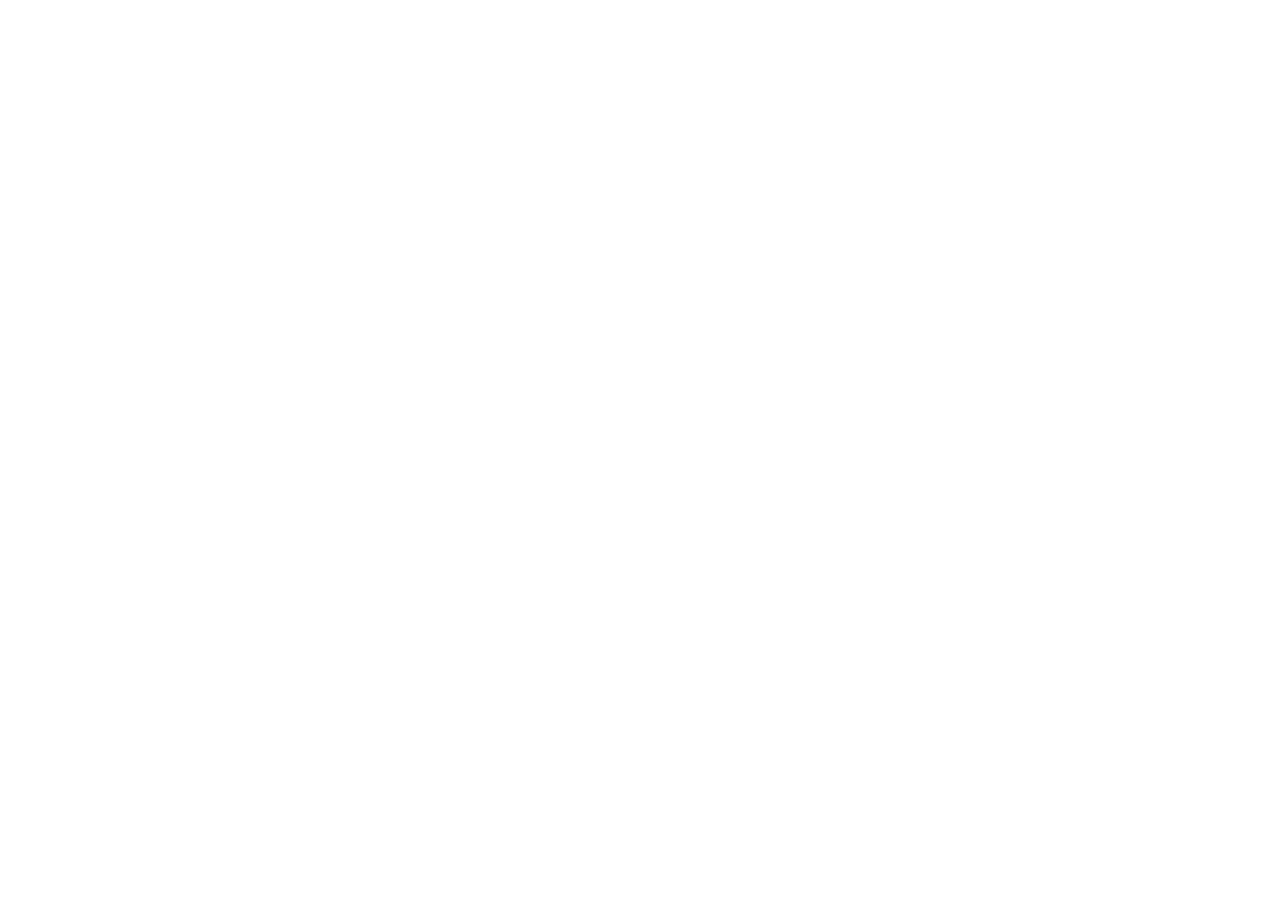
==== logar.html @ 3b9bb082 "2511" ====
<!DOCTYPE html>
<html lang="pt-br">
  <head>
    <meta charset="UTF-8" />
    <meta name="viewport" content="width=device-width, initial-scale=1.0" />
    <title>Faça seu login</title>
  </head>
  <body></body>
</html>
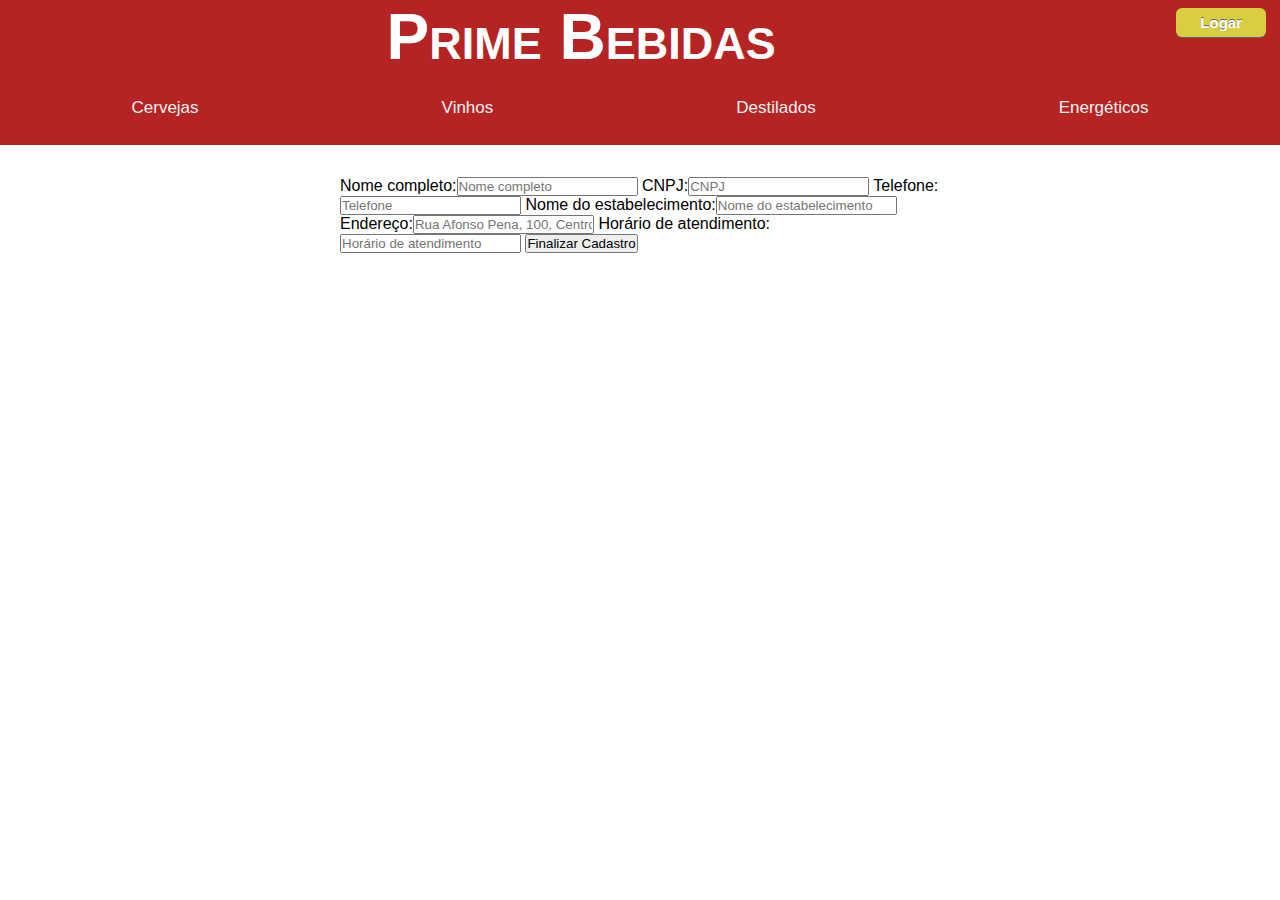
==== commit e14d5c56: "25-11" ====
--- a/logar.html
+++ b/logar.html
@@ -1,9 +1,56 @@
 <!DOCTYPE html>
 <html lang="pt-br">
-  <head>
-    <meta charset="UTF-8" />
-    <meta name="viewport" content="width=device-width, initial-scale=1.0" />
-    <title>Faça seu login</title>
-  </head>
-  <body></body>
-</html>
+
+<head>
+  <meta charset="UTF-8" />
+  <meta name="viewport" content="width=device-width, initial-scale=1.0" />
+  <title>Prime Bebidas</title>
+  <link rel="stylesheet" href="style.css" />
+</head>
+
+<body link="white" vlink="white">
+  <header>
+    <div class="container">
+      <div class="title">
+        <h1 class="title">
+          <a href="index.html">Prime Bebidas</a>
+        </h1>
+      </div>
+      <div class="button__container">
+        <a href="logar.html" rel="noopener noreffer" target="_self">Logar</a>
+      </div>
+    </div>
+
+    <nav class="navbar">
+      <ul>
+        <a href="cervejas_pag.html">Cervejas</a>
+        <a href="vinhos_pag.html">Vinhos</a>
+        <a href="destilados_pag.html">Destilados</a>
+        <a href="energetico_pag.html">Energéticos</a>
+      </ul>
+    </nav>
+  </header>
+
+  <main>
+    <div class="container2">
+      <form action="#" class="form-cadastro" method="post" tabindex="1">
+        <label for=""><span>Nome completo:</span><input type="text" class="form-cadastro-input" name="nome"
+            placeholder="Nome completo" required /></label>
+        <label for=""><span>CNPJ:</span><input type="email" class="form-cadastro-input" name="email" placeholder="CNPJ"
+            required /></label>
+        <label for=""><span>Telefone:</span><input type="tel" class="form-cadastro-input" name="tel"
+            placeholder="Telefone" /></label>
+        <label for=""><span>Nome do estabelecimento:</span><input type="tel" class="form-cadastro-input" name="tel"
+            placeholder="Nome do estabelecimento" /></label>
+        <label for=""><span>Endereço:</span><input type="tel" class="form-cadastro-input" name="tel"
+            placeholder="Rua Afonso Pena, 100, Centro." /></label>
+        <label for=""><span>Horário de atendimento:</span><input type="tel" class="form-cadastro-input" name="tel"
+            placeholder="Horário de atendimento" /></label>
+        <button type="submit" class="form-cadastro-button">Finalizar Cadastro</button>
+      </form>
+    </div>
+  </main>
+
+</body>
+
+</html>--- a/style.css
+++ b/style.css
@@ -0,0 +1,185 @@
+@import url('https://fonts.googleapis.com/css2?family= Poppins: wght @400;700 & display=swap');
+
+* {
+    margin: 0;
+    padding: 0;
+}
+
+:root {
+    --fonte-principal: Impact, Haettenschweiler, 'Arial Narrow Bold', sans-serif;
+    /*   --cor-principal: ;*/
+
+}
+
+/* HEADER */
+
+.container {
+    display: flex;
+    background-color: #B62323;
+}
+
+.title {
+    font-family: var(--fonte-principal);
+    font-size: 2em;
+    font-variant: small-caps;
+    color: white;
+    background-color: #B62323;
+    text-align: center;
+    flex: 1 0 50%;
+
+}
+
+.title a:active {
+    color: #D9CE3F;
+}
+
+.button__container {
+    margin: 14px;
+}
+
+.button__container a {
+    background-color: #D9CE3F;
+    box-shadow: 0px 1px 0px 0px #5b6178;
+    border-radius: 6px;
+    cursor: pointer;
+    color: #ffffff;
+    font-family: Arial;
+    font-size: 15px;
+    font-weight: bold;
+    padding: 6px 24px;
+    text-decoration: none;
+    text-shadow: 0px -1px 0px #5b6178;
+}
+
+.button__container a:hover {
+    background-color: #D9CE3F;
+}
+
+.button__container a:active {
+    position: relative;
+    top: 1px;
+}
+
+body {
+    display: flex;
+    flex-direction: column;
+}
+
+main {
+    max-width: 1200px;
+    margin: 0 auto;
+    margin-top: 2em;
+}
+
+.subtitulo {
+    margin-bottom: 2em;
+
+}
+
+a:link {
+    text-decoration: none;
+}
+
+ul {
+
+    font-family: Verdana, Geneva, Tahoma, sans-serif;
+    font-size: 20px;
+    padding-bottom: 30px;
+    display: flex;
+    justify-content: space-around;
+    padding: 10px;
+    background-color: #B62323;
+    color: white;
+}
+
+ul a {
+    float: left;
+    display: block;
+    color: #f2f2f2;
+    text-align: center;
+    padding: 14px 16px;
+    text-decoration: none;
+    font-size: 17px;
+    border-bottom: 3px solid transparent;
+}
+
+ul a:hover {
+    color: #D9CE3F;
+    border-bottom: 1px solid #D9CE3F;
+}
+
+ul a:active {
+    border-bottom: 3px solid black;
+}
+
+/* PRODUCT CATALOG */
+
+.cards {
+    display: flex;
+    align-items: center;
+    flex-wrap: wrap;
+}
+
+.card-item {
+    display: flex;
+    flex-direction: column;
+    justify-content: space-between;
+    min-height: 300px;
+    width: 200px;
+    border-radius: 5px;
+    margin: 1em;
+    padding: 10px;
+    border: 1px solid rgba(0, 0, 0, 0.1);
+}
+
+.card-item:hover {
+    box-shadow: 0px 10px 15px 5px rgba(0, 0, 0, 0.1);
+
+}
+
+.card-item img {
+
+    border-radius: 15px;
+    width: 100%;
+    max-height: 180px;
+}
+
+
+.cards button:hover {
+    background-color: #D9CE3F;
+}
+
+.card-content {
+    text-align: center;
+    padding-bottom: 5px
+}
+
+.card-content button {
+    border: none;
+    padding: 8px;
+    background-color: #B62323;
+    color: white;
+    text-align: center;
+    cursor: pointer;
+    font-size: 18px;
+    border-radius: 10px;
+    width: 100%;
+
+
+}
+
+.card-content h3 {
+    font-family: Verdana, Geneva, Tahoma, sans-serif;
+}
+
+/* PAGINA LOGIN */
+
+.container2 {
+    width: 50%;
+    margin: 0 auto;
+}
+
+.form-cadastro {
+    width: 100%;
+    font-family: "Arial", Times, serif;
+}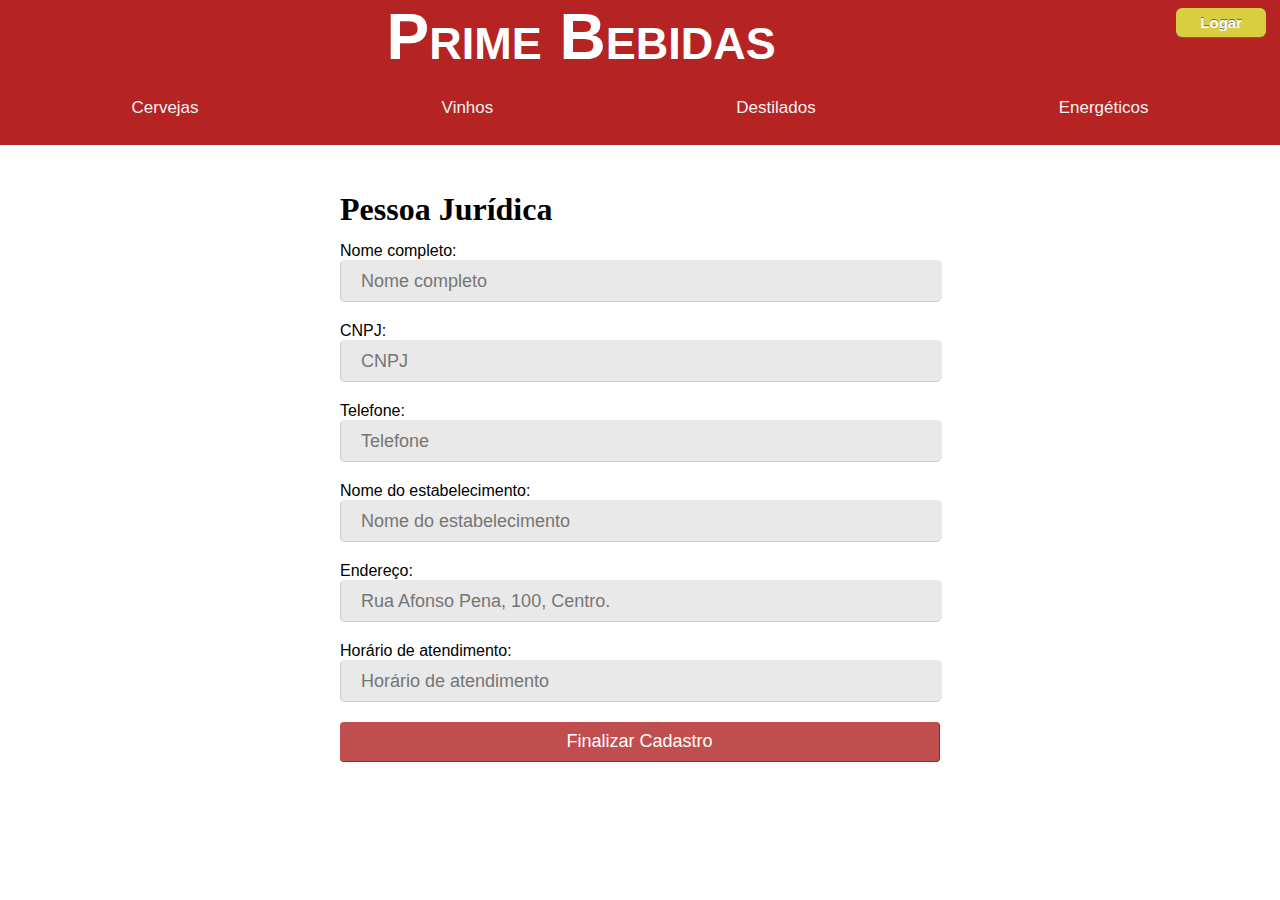
==== commit 9c7930eb: "26/11" ====
--- a/logar.html
+++ b/logar.html
@@ -1,56 +1,94 @@
 <!DOCTYPE html>
 <html lang="pt-br">
+  <head>
+    <meta charset="UTF-8" />
+    <meta name="viewport" content="width=device-width, initial-scale=1.0" />
+    <title>Prime Bebidas</title>
+    <link rel="stylesheet" href="style.css" />
+  </head>
 
-<head>
-  <meta charset="UTF-8" />
-  <meta name="viewport" content="width=device-width, initial-scale=1.0" />
-  <title>Prime Bebidas</title>
-  <link rel="stylesheet" href="style.css" />
-</head>
+  <body link="white" vlink="white">
+    <header>
+      <div class="container">
+        <div class="title">
+          <h1 class="title">
+            <a href="index.html">Prime Bebidas</a>
+          </h1>
+        </div>
+        <div class="button__container">
+          <a href="logar.html" rel="noopener noreffer" target="_self">Logar</a>
+        </div>
+      </div>
 
-<body link="white" vlink="white">
-  <header>
-    <div class="container">
-      <div class="title">
-        <h1 class="title">
-          <a href="index.html">Prime Bebidas</a>
-        </h1>
+      <nav class="navbar">
+        <ul>
+          <a href="cervejas_pag.html">Cervejas</a>
+          <a href="vinhos_pag.html">Vinhos</a>
+          <a href="destilados_pag.html">Destilados</a>
+          <a href="energetico_pag.html">Energéticos</a>
+        </ul>
+      </nav>
+    </header>
+
+    <main>
+      <div class="container2">
+        <h1>Pessoa Jurídica</h1>
+        <form action="#" class="form-cadastro" method="post" tabindex="1">
+          <label for=""
+            ><span>Nome completo:</span
+            ><input
+              type="text"
+              class="form-cadastro-input"
+              name="nome"
+              placeholder="Nome completo"
+              required
+          /></label>
+          <label for=""
+            ><span>CNPJ:</span
+            ><input
+              type="email"
+              class="form-cadastro-input"
+              name="email"
+              placeholder="CNPJ"
+              required
+          /></label>
+          <label for=""
+            ><span>Telefone:</span
+            ><input
+              type="tel"
+              class="form-cadastro-input"
+              name="tel"
+              placeholder="Telefone"
+          /></label>
+          <label for=""
+            ><span>Nome do estabelecimento:</span
+            ><input
+              type="tel"
+              class="form-cadastro-input"
+              name="tel"
+              placeholder="Nome do estabelecimento"
+          /></label>
+          <label for=""
+            ><span>Endereço:</span
+            ><input
+              type="tel"
+              class="form-cadastro-input"
+              name="tel"
+              placeholder="Rua Afonso Pena, 100, Centro."
+          /></label>
+          <label for=""
+            ><span>Horário de atendimento:</span
+            ><input
+              type="tel"
+              class="form-cadastro-input"
+              name="tel"
+              placeholder="Horário de atendimento"
+          /></label>
+          <button type="submit" class="form-cadastro-button">
+            Finalizar Cadastro
+          </button>
+        </form>
       </div>
-      <div class="button__container">
-        <a href="logar.html" rel="noopener noreffer" target="_self">Logar</a>
-      </div>
-    </div>
-
-    <nav class="navbar">
-      <ul>
-        <a href="cervejas_pag.html">Cervejas</a>
-        <a href="vinhos_pag.html">Vinhos</a>
-        <a href="destilados_pag.html">Destilados</a>
-        <a href="energetico_pag.html">Energéticos</a>
-      </ul>
-    </nav>
-  </header>
-
-  <main>
-    <div class="container2">
-      <form action="#" class="form-cadastro" method="post" tabindex="1">
-        <label for=""><span>Nome completo:</span><input type="text" class="form-cadastro-input" name="nome"
-            placeholder="Nome completo" required /></label>
-        <label for=""><span>CNPJ:</span><input type="email" class="form-cadastro-input" name="email" placeholder="CNPJ"
-            required /></label>
-        <label for=""><span>Telefone:</span><input type="tel" class="form-cadastro-input" name="tel"
-            placeholder="Telefone" /></label>
-        <label for=""><span>Nome do estabelecimento:</span><input type="tel" class="form-cadastro-input" name="tel"
-            placeholder="Nome do estabelecimento" /></label>
-        <label for=""><span>Endereço:</span><input type="tel" class="form-cadastro-input" name="tel"
-            placeholder="Rua Afonso Pena, 100, Centro." /></label>
-        <label for=""><span>Horário de atendimento:</span><input type="tel" class="form-cadastro-input" name="tel"
-            placeholder="Horário de atendimento" /></label>
-        <button type="submit" class="form-cadastro-button">Finalizar Cadastro</button>
-      </form>
-    </div>
-  </main>
-
-</body>
-
-</html>+    </main>
+  </body>
+</html>
--- a/style.css
+++ b/style.css
@@ -179,7 +179,48 @@
     margin: 0 auto;
 }
 
+.container2 h1 {
+    margin: 14px 0;
+}
+
 .form-cadastro {
     width: 100%;
     font-family: "Arial", Times, serif;
+}
+
+.form-cadastro-input {
+    width: 100%;
+    color: #292929;
+    font-size: 18px;
+    background-color: #E9E9E9;
+    border: 1px solid #E9E9E9;
+    -moz-border-radius: 5px;
+    -webkit-border-radius: 5px;
+    border-radius: 5px;
+    height: 40px;
+    margin-bottom: 20px;
+    border-bottom: 1px solid #ccc;
+    border-left: 1px solid #ccc;
+    text-indent: 20px;
+}
+
+.form-cadastro-button {
+    width: 100%;
+    font-size: 18px;
+    border-radius: 4px;
+    color: #fff;
+    height: 40px;
+    opacity: .8;
+    margin-bottom: 20px;
+    cursor: pointer;
+    background: #B22222;
+    display: block;
+    border: none;
+    border-bottom: 1px solid #500707;
+    border-right: 1px solid #500707;
+    transition: 1s;
+}
+
+.form-cadastro-button:hover {
+    opacity: 1;
 }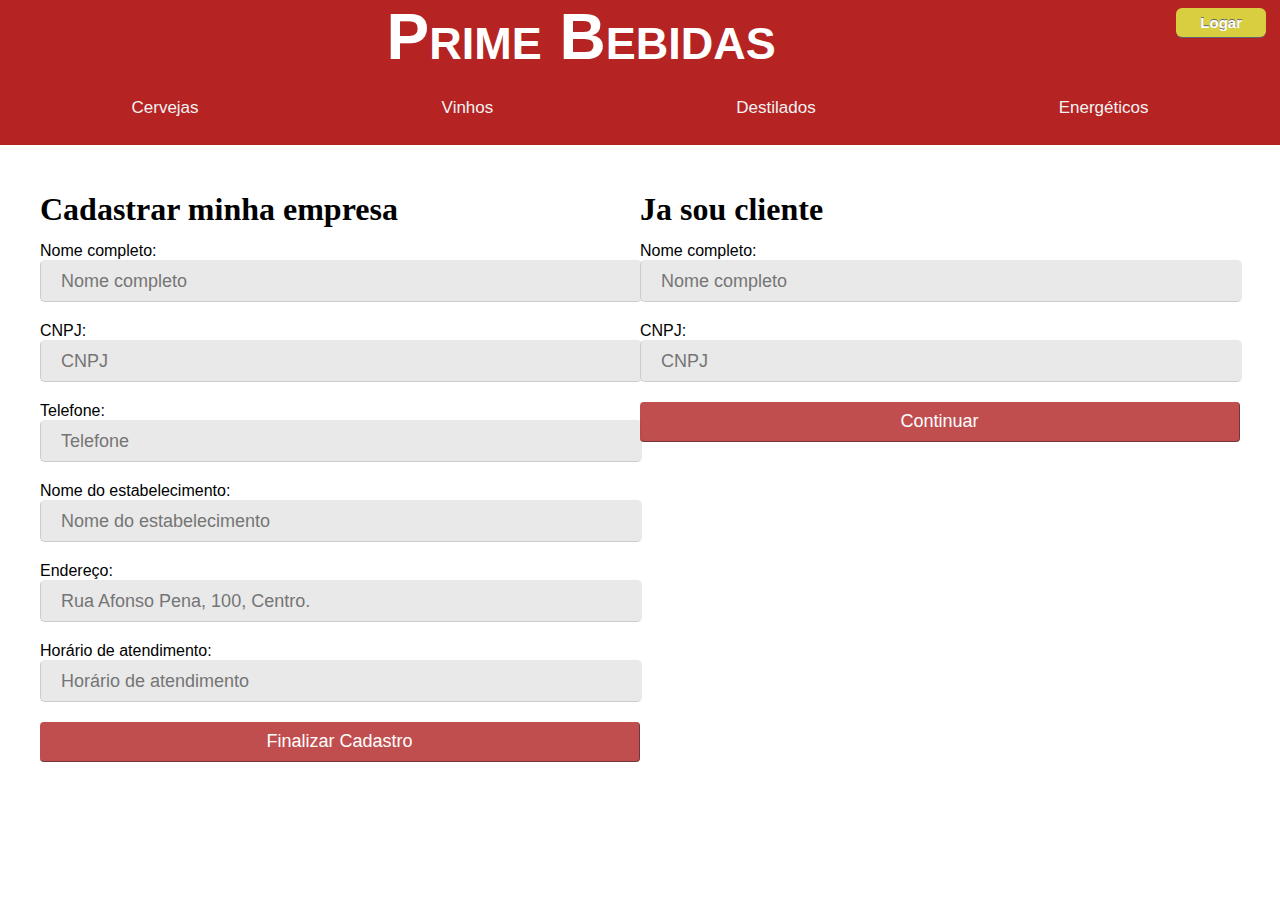
==== commit 4835d60b: "2611" ====
--- a/logar.html
+++ b/logar.html
@@ -31,63 +31,91 @@
     </header>
 
     <main>
-      <div class="container2">
-        <h1>Pessoa Jurídica</h1>
-        <form action="#" class="form-cadastro" method="post" tabindex="1">
-          <label for=""
-            ><span>Nome completo:</span
-            ><input
-              type="text"
-              class="form-cadastro-input"
-              name="nome"
-              placeholder="Nome completo"
-              required
-          /></label>
-          <label for=""
-            ><span>CNPJ:</span
-            ><input
-              type="email"
-              class="form-cadastro-input"
-              name="email"
-              placeholder="CNPJ"
-              required
-          /></label>
-          <label for=""
-            ><span>Telefone:</span
-            ><input
-              type="tel"
-              class="form-cadastro-input"
-              name="tel"
-              placeholder="Telefone"
-          /></label>
-          <label for=""
-            ><span>Nome do estabelecimento:</span
-            ><input
-              type="tel"
-              class="form-cadastro-input"
-              name="tel"
-              placeholder="Nome do estabelecimento"
-          /></label>
-          <label for=""
-            ><span>Endereço:</span
-            ><input
-              type="tel"
-              class="form-cadastro-input"
-              name="tel"
-              placeholder="Rua Afonso Pena, 100, Centro."
-          /></label>
-          <label for=""
-            ><span>Horário de atendimento:</span
-            ><input
-              type="tel"
-              class="form-cadastro-input"
-              name="tel"
-              placeholder="Horário de atendimento"
-          /></label>
-          <button type="submit" class="form-cadastro-button">
-            Finalizar Cadastro
-          </button>
-        </form>
+      <div class="container2-3">
+        <div class="container2">
+          <h1>Cadastrar minha empresa</h1>
+          <form action="#" class="form-cadastro" method="post" tabindex="1">
+            <label for=""
+              ><span>Nome completo:</span
+              ><input
+                type="text"
+                class="form-cadastro-input"
+                name="nome"
+                placeholder="Nome completo"
+                required
+            /></label>
+            <label for=""
+              ><span>CNPJ:</span
+              ><input
+                type="email"
+                class="form-cadastro-input"
+                name="email"
+                placeholder="CNPJ"
+                required
+            /></label>
+            <label for=""
+              ><span>Telefone:</span
+              ><input
+                type="tel"
+                class="form-cadastro-input"
+                name="tel"
+                placeholder="Telefone"
+            /></label>
+            <label for=""
+              ><span>Nome do estabelecimento:</span
+              ><input
+                type="tel"
+                class="form-cadastro-input"
+                name="tel"
+                placeholder="Nome do estabelecimento"
+            /></label>
+            <label for=""
+              ><span>Endereço:</span
+              ><input
+                type="tel"
+                class="form-cadastro-input"
+                name="tel"
+                placeholder="Rua Afonso Pena, 100, Centro."
+            /></label>
+            <label for=""
+              ><span>Horário de atendimento:</span
+              ><input
+                type="tel"
+                class="form-cadastro-input"
+                name="tel"
+                placeholder="Horário de atendimento"
+            /></label>
+            <button type="submit" class="form-cadastro-button">
+              Finalizar Cadastro
+            </button>
+          </form>
+        </div>
+        <div class="container3">
+          <h1>Ja sou cliente</h1>
+          <form action="#" class="form-cadastro" method="post" tabindex="1">
+            <label for=""
+              ><span>Nome completo:</span
+              ><input
+                type="text"
+                class="form-cadastro-input"
+                name="nome"
+                placeholder="Nome completo"
+                required
+            /></label>
+            <label for=""
+              ><span>CNPJ:</span
+              ><input
+                type="email"
+                class="form-cadastro-input"
+                name="email"
+                placeholder="CNPJ"
+                required
+            /></label>
+            <button type="submit" class="form-cadastro-button">
+              Continuar
+            </button>
+          </form>
+        </div>
       </div>
     </main>
   </body>
--- a/style.css
+++ b/style.css
@@ -174,12 +174,18 @@
 
 /* PAGINA LOGIN */
 
-.container2 {
+.container2-3 {
+    display: flex;
+}
+
+.container2,
+.container3 {
     width: 50%;
     margin: 0 auto;
 }
 
-.container2 h1 {
+.container2 h1,
+.container3 h1 {
     margin: 14px 0;
 }
 
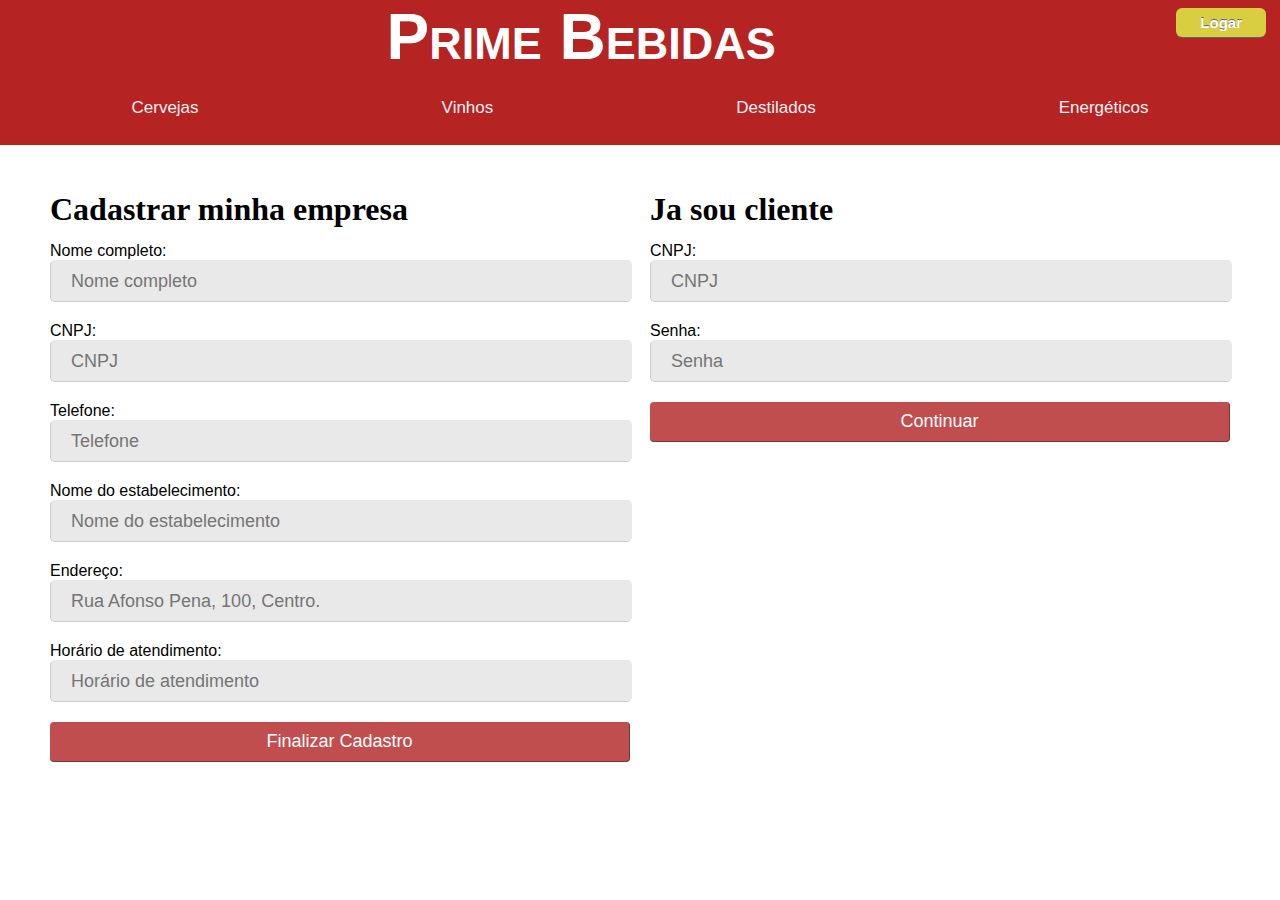
==== commit 3f13ece4: "2611" ====
--- a/logar.html
+++ b/logar.html
@@ -94,21 +94,21 @@
           <h1>Ja sou cliente</h1>
           <form action="#" class="form-cadastro" method="post" tabindex="1">
             <label for=""
-              ><span>Nome completo:</span
+              ><span>CNPJ:</span
               ><input
                 type="text"
                 class="form-cadastro-input"
-                name="nome"
-                placeholder="Nome completo"
+                name="CNPJ"
+                placeholder="CNPJ"
                 required
             /></label>
             <label for=""
-              ><span>CNPJ:</span
+              ><span>Senha:</span
               ><input
-                type="email"
+                type="password"
                 class="form-cadastro-input"
-                name="email"
-                placeholder="CNPJ"
+                name="senha"
+                placeholder="Senha"
                 required
             /></label>
             <button type="submit" class="form-cadastro-button">
--- a/style.css
+++ b/style.css
@@ -181,7 +181,7 @@
 .container2,
 .container3 {
     width: 50%;
-    margin: 0 auto;
+    margin: 0 10px;
 }
 
 .container2 h1,
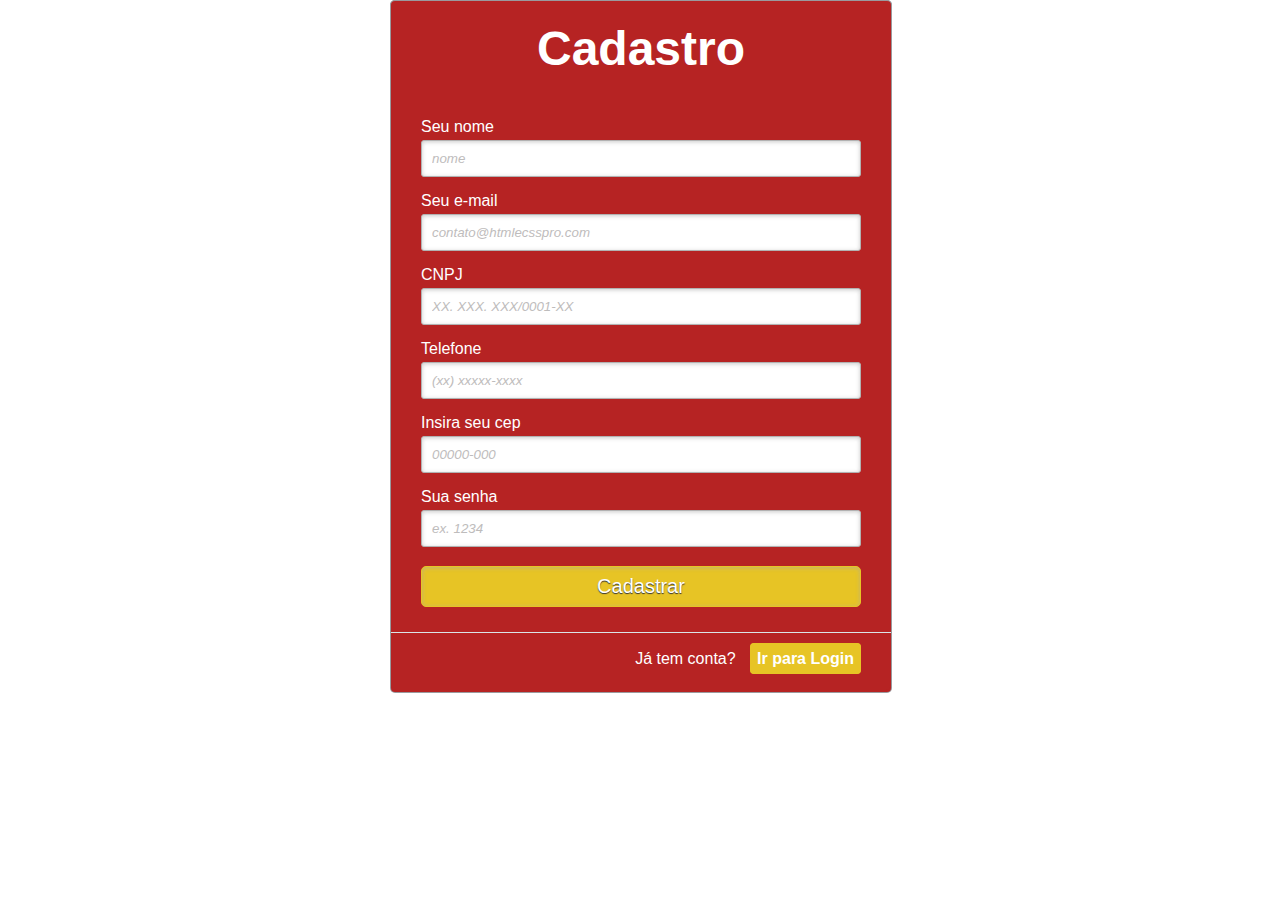
==== commit 3f762eff: "28.11" ====
--- a/logar.html
+++ b/logar.html
@@ -1,122 +1,94 @@
 <!DOCTYPE html>
-<html lang="pt-br">
-  <head>
-    <meta charset="UTF-8" />
-    <meta name="viewport" content="width=device-width, initial-scale=1.0" />
-    <title>Prime Bebidas</title>
-    <link rel="stylesheet" href="style.css" />
-  </head>
+<head>
+  <meta charset="UTF-8" />
+  <title>Formulário de Login e Registro com HTML5 e CSS3</title>
+  <meta name="viewport" content="width=device-width, initial-scale=1.0"> 
+  <link rel="stylesheet" type="text/css" href="style.css" />
+</head>
+<body>
+  <div class="fundo" >
+    <a class="links" id="paracadastro"></a>
+    <a class="links" id="paralogin"></a>
+     
+    <div class="content">      
+      <!--FORMULÁRIO DE LOGIN-->
+      <div id="login">
+        <form method="post" action=""> 
+          <h1>Login</h1> 
+          
+          <p> 
+            <label for="email_login">Seu e-mail</label>
+            <input id="email_login" name="email_login" required="required" type="password" placeholder="ex. senha" /> 
+          </p>
+          
+          <p> 
+            <label for="senha_cad">Sua senha</label>
+            <input id="senha_cad" name="senha_cad" required="required" type="password" placeholder="ex. 1234"/>
+          </p>
+           
+          <p> 
+            <input type="checkbox" name="manterlogado" id="manterlogado" value="" /> 
+            <label for="manterlogado">Manter-me logado</label>
+          </p>
+           
+          <p> 
+            <input type="submit" value="Logar" /> 
+          </p>
+           
+          <p class="link">
+            Ainda não tem conta?
+            <a href="#paracadastro">Cadastre-se</a>
+          </p>
+        </form>
+      </div>
+ 
+      <!--FORMULÁRIO DE CADASTRO-->
+      <div id="cadastro">
+        <form method="post" action=""> 
+          <h1>Cadastro</h1> 
+           
+          <p> 
+            <label for="nome_cad">Seu nome</label>
+            <input id="nome_cad" name="nome_cad" required="required" type="text" placeholder="nome" />
+          </p>
+           
+          <p> 
+            <label for="email_cad">Seu e-mail</label>
+            <input id="email_cad" name="email_cad" required="required" type="email" placeholder="contato@htmlecsspro.com"/> 
+          </p>
+          
+          <p> 
+            <label for="cnpj_cad">CNPJ</label>
+            <input id="cnpj_cad" name="cnpj_cad" required="required" type="cnpj" placeholder="XX. XXX. XXX/0001-XX"/>
+          </p>
 
-  <body link="white" vlink="white">
-    <header>
-      <div class="container">
-        <div class="title">
-          <h1 class="title">
-            <a href="index.html">Prime Bebidas</a>
-          </h1>
-        </div>
-        <div class="button__container">
-          <a href="logar.html" rel="noopener noreffer" target="_self">Logar</a>
-        </div>
+          <p> 
+            <label for="telefone_cad">Telefone</label>
+            <input id="telefone_cad" name="telefone_cad" required="required" type="contact" placeholder="(xx) xxxxx-xxxx"/>
+          </p>
+
+          <p> 
+            <label for="cep_cad">Insira seu cep</label>
+            <input id="cep_cad" name="cep_cad" required="required" type="cep" placeholder="00000-000"/>
+          </p>
+
+          <p> 
+            <label for="senha_cad">Sua senha</label>
+            <input id="senha_cad" name="senha_cad" required="required" type="password" placeholder="ex. 1234"/>
+          </p>
+
+           
+          <p> 
+            <input type="submit" value="Cadastrar"/> 
+          </p>
+           
+          <p class="link">  
+            Já tem conta?
+            <a href="#paralogin"> Ir para Login </a>
+          </p>
+        </form>
       </div>
-
-      <nav class="navbar">
-        <ul>
-          <a href="cervejas_pag.html">Cervejas</a>
-          <a href="vinhos_pag.html">Vinhos</a>
-          <a href="destilados_pag.html">Destilados</a>
-          <a href="energetico_pag.html">Energéticos</a>
-        </ul>
-      </nav>
-    </header>
-
-    <main>
-      <div class="container2-3">
-        <div class="container2">
-          <h1>Cadastrar minha empresa</h1>
-          <form action="#" class="form-cadastro" method="post" tabindex="1">
-            <label for=""
-              ><span>Nome completo:</span
-              ><input
-                type="text"
-                class="form-cadastro-input"
-                name="nome"
-                placeholder="Nome completo"
-                required
-            /></label>
-            <label for=""
-              ><span>CNPJ:</span
-              ><input
-                type="email"
-                class="form-cadastro-input"
-                name="email"
-                placeholder="CNPJ"
-                required
-            /></label>
-            <label for=""
-              ><span>Telefone:</span
-              ><input
-                type="tel"
-                class="form-cadastro-input"
-                name="tel"
-                placeholder="Telefone"
-            /></label>
-            <label for=""
-              ><span>Nome do estabelecimento:</span
-              ><input
-                type="tel"
-                class="form-cadastro-input"
-                name="tel"
-                placeholder="Nome do estabelecimento"
-            /></label>
-            <label for=""
-              ><span>Endereço:</span
-              ><input
-                type="tel"
-                class="form-cadastro-input"
-                name="tel"
-                placeholder="Rua Afonso Pena, 100, Centro."
-            /></label>
-            <label for=""
-              ><span>Horário de atendimento:</span
-              ><input
-                type="tel"
-                class="form-cadastro-input"
-                name="tel"
-                placeholder="Horário de atendimento"
-            /></label>
-            <button type="submit" class="form-cadastro-button">
-              Finalizar Cadastro
-            </button>
-          </form>
-        </div>
-        <div class="container3">
-          <h1>Ja sou cliente</h1>
-          <form action="#" class="form-cadastro" method="post" tabindex="1">
-            <label for=""
-              ><span>CNPJ:</span
-              ><input
-                type="text"
-                class="form-cadastro-input"
-                name="CNPJ"
-                placeholder="CNPJ"
-                required
-            /></label>
-            <label for=""
-              ><span>Senha:</span
-              ><input
-                type="password"
-                class="form-cadastro-input"
-                name="senha"
-                placeholder="Senha"
-                required
-            /></label>
-            <button type="submit" class="form-cadastro-button">
-              Continuar
-            </button>
-          </form>
-        </div>
-      </div>
-    </main>
-  </body>
-</html>
+    </div>
+  </div>  
+</body>
+</html>--- a/style.css
+++ b/style.css
@@ -19,18 +19,18 @@
 }
 
 .title {
-    font-family: var(--fonte-principal);
-    font-size: 2em;
-    font-variant: small-caps;
-    color: white;
-    background-color: #B62323;
-    text-align: center;
-    flex: 1 0 50%;
+  font-family: var(--fonte-principal);
+  font-size: 2em;
+  font-variant: small-caps;
+  color: white;
+  background-color: #B62323;
+  text-align: center;
+  flex: 1 0 50%;
 
 }
 
 .title a:active {
-    color: #D9CE3F;
+  color: #D9CE3F;
 }
 
 .button__container {
@@ -38,27 +38,28 @@
 }
 
 .button__container a {
-    background-color: #D9CE3F;
-    box-shadow: 0px 1px 0px 0px #5b6178;
-    border-radius: 6px;
-    cursor: pointer;
-    color: #ffffff;
-    font-family: Arial;
-    font-size: 15px;
-    font-weight: bold;
-    padding: 6px 24px;
-    text-decoration: none;
-    text-shadow: 0px -1px 0px #5b6178;
+  background-color: #e7c425;
+  box-shadow: 0px 1px 0px 0px #5b6178;
+  border-radius: 6px;
+  cursor: pointer;
+  color: #ffffff;
+  font-family: Arial;
+  font-size: 15px;
+  font-weight: bold;
+  padding: 6px 24px;
+  text-decoration: none;
+  text-shadow: 0px -1px 0px #5b6178;
 }
 
 .button__container a:hover {
-    background-color: #D9CE3F;
+  background-color: #e7c425;
 }
 
 .button__container a:active {
     position: relative;
     top: 1px;
 }
+
 
 body {
     display: flex;
@@ -104,8 +105,7 @@
 }
 
 ul a:hover {
-    color: #D9CE3F;
-    border-bottom: 1px solid #D9CE3F;
+    border-bottom: 3px solid white;
 }
 
 ul a:active {
@@ -144,9 +144,8 @@
     max-height: 180px;
 }
 
-
 .cards button:hover {
-    background-color: #D9CE3F;
+    background-color: #B62323;
 }
 
 .card-content {
@@ -157,7 +156,7 @@
 .card-content button {
     border: none;
     padding: 8px;
-    background-color: #B62323;
+    background-color: #5b5b5b;
     color: white;
     text-align: center;
     cursor: pointer;
@@ -172,61 +171,239 @@
     font-family: Verdana, Geneva, Tahoma, sans-serif;
 }
 
-/* PAGINA LOGIN */
-
-.container2-3 {
-    display: flex;
-}
-
-.container2,
-.container3 {
-    width: 50%;
-    margin: 0 10px;
-}
-
-.container2 h1,
-.container3 h1 {
-    margin: 14px 0;
-}
-
-.form-cadastro {
-    width: 100%;
-    font-family: "Arial", Times, serif;
-}
-
-.form-cadastro-input {
-    width: 100%;
-    color: #292929;
-    font-size: 18px;
-    background-color: #E9E9E9;
-    border: 1px solid #E9E9E9;
-    -moz-border-radius: 5px;
+
+/* login */
+
+*, *:before, *:after {
+    margin:0;
+    padding:0;
+    font-family: Arial, sans-serif;
+}
+
+a{text-decoration: none;
+}
+
+a.links{
+    display: none;
+}
+
+.content{
+    width:500px;
+    min-height: 560px;
+    margin: 0px auto;
+    position: relative;
+}
+
+h1{
+    font-size: 48px;
+    color:white;
+    padding: 2px 0 10px 0;
+    font-family: Arial, Helvetica, sans-serif;
+    font-weight: bold;
+    text-align: center;
+    padding-bottom: 30px;
+}
+
+h1:after{
+content: ' ';
+display: block;
+width: 100%;
+height: 2px;
+margin-top: 10px; 
+
+}
+
+p{
+    margin-bottom:15px;
+  }
+   
+  .content p:first-child{
+    margin: 0px;
+  }
+   
+  label{
+    color: white;
+    position: relative;
+  }
+
+  ::-webkit-input-placeholder  {
+    color: #bebcbc; 
+    font-style: italic;
+  }
+   
+  input:-moz-placeholder,
+  textarea:-moz-placeholder{
+    color: #bebcbc;
+    font-style: italic;
+  }
+
+  input {
+    outline: none;
+  }
+   
+  input:not([type="checkbox"]){
+    width: 95%;
+    margin-top: 4px;
+    padding: 10px;    
+    border: 1px solid #b2b2b2;
+   
+    -webkit-border-radius: 3px;
+    border-radius: 3px;
+   
+    -webkit-box-shadow: 0px 1px 4px 0px rgba(168, 168, 168, 0.6) inset;
+    box-shadow: 0px 1px 4px 0px rgba(168, 168, 168, 0.6) inset;
+   
+    -webkit-transition: all 0.2s linear;
+    transition: all 0.2s linear;
+  }
+
+  input[type="submit"]{
+    width: 100%!important;
+    cursor: pointer;  
+    background: #e7c425;
+    padding: 8px 5px;
+    color: #fff;
+    font-size: 20px;  
+    border: 1px solid #e7c425;   
+    margin-bottom: 10px;  
+    text-shadow: 0 1px 1px #333;
+   
     -webkit-border-radius: 5px;
     border-radius: 5px;
-    height: 40px;
-    margin-bottom: 20px;
-    border-bottom: 1px solid #ccc;
-    border-left: 1px solid #ccc;
-    text-indent: 20px;
-}
-
-.form-cadastro-button {
-    width: 100%;
-    font-size: 18px;
-    border-radius: 4px;
-    color: #fff;
-    height: 40px;
-    opacity: .8;
-    margin-bottom: 20px;
-    cursor: pointer;
-    background: #B22222;
-    display: block;
-    border: none;
-    border-bottom: 1px solid #500707;
-    border-right: 1px solid #500707;
-    transition: 1s;
-}
-
-.form-cadastro-button:hover {
+   
+    transition: all 0.2s linear;
+  }
+
+    input[type="submit"]:hover;{
+    background: #4ab3c6; 
+}
+      .link{
+        position: absolute;
+        background: #B62323;
+        color: white;
+        left: 0px;
+        height: 20px;
+        width: 440px;
+        padding: 17px 30px 20px 30px;
+        font-size: 16px;
+        text-align: right;
+        border-top: 1px solid #dbe5e8;
+       
+        -webkit-border-radius: 0 0  5px 5px;
+        border-radius: 0 0  5px 5px;
+      }
+       
+      .link a {
+        font-weight: bold;
+        background: #e7c425;
+        padding: 6px;
+        color: white;
+        margin-left: 10px;
+        border: 1px solid #e7c425;
+       
+        -webkit-border-radius: 4px;
+        border-radius: 4px;  
+       
+        -webkit-transition: all 0.4s linear;
+        transition: all 0.4s  linear;
+      }
+       
+      .link a:hover {
+        color: #B62323;
+        background: #f7f7f7;
+        border: 1px solid #4ab3c6;
+      }
+
+      #cadastro, 
+#login{
+  position: absolute;
+  top: 0px;
+  width: 88%;   
+  padding: 18px 6% 60px 6%;
+  margin: 0 0 35px 0;
+  background: #B62323;
+  border: 1px solid rgba(147, 184, 189,0.8);
+   
+  -webkit-box-flex: 5px;
+  border-radius: 5px;
+   
+  -webkit-animation-duration: 0.5s;
+  -webkit-animation-timing-function: ease;
+  -webkit-animation-fill-mode: both;
+ 
+  animation-duration: 0.5s;
+  animation-timing-function: ease;
+  animation-fill-mode: both;
+}
+
+
+#paracadastro:target ~ .content #cadastro,
+#paralogin:target ~ .content #login{
+  z-index: 2;
+  -webkit-animation-name: fadeInLeft;
+  animation-name: fadeInLeft;
+ 
+  -webkit-animation-delay: .1s;
+  animation-delay: .1s;
+}
+
+#registro:target ~ .content #login,
+#paralogin:target ~ .content #cadastro{
+  -webkit-animation-name: fadeOutLeft;
+  animation-name: fadeOutLeft;
+
+  @-webkit-keyframes fadeInLeft {
+  0% {
+    opacity: 0;
+    -webkit-transform: translateX(-20px);
+  }
+  100% {
     opacity: 1;
-}+    -webkit-transform: translateX(0);
+  }
+}
+}
+ 
+@-webkit-keyframes fadeInLeft {
+    0% {
+      opacity: 0;
+      -webkit-transform: translateX(-20px);
+    }
+    100% {
+      opacity: 1;
+      -webkit-transform: translateX(0);
+    }
+  }
+   
+  @keyframes fadeInLeft {
+    0% {
+      opacity: 0;
+      transform: translateX(-20px);
+    }
+    100% {
+      opacity: 1;
+      transform: translateX(0);
+    }
+  }
+  
+  @-webkit-keyframes fadeOutLeft {
+    0% {
+      opacity: 1;
+      -webkit-transform: translateX(0);
+    }
+    100% {
+      opacity: 0;
+      -webkit-transform: translateX(-20px);
+    }
+  }
+   
+  @keyframes fadeOutLeft {
+    0% {
+      opacity: 1;
+      transform: translateX(0);
+    }
+    100% {
+      opacity: 0;
+      transform: translateX(-20px);
+    }
+  }